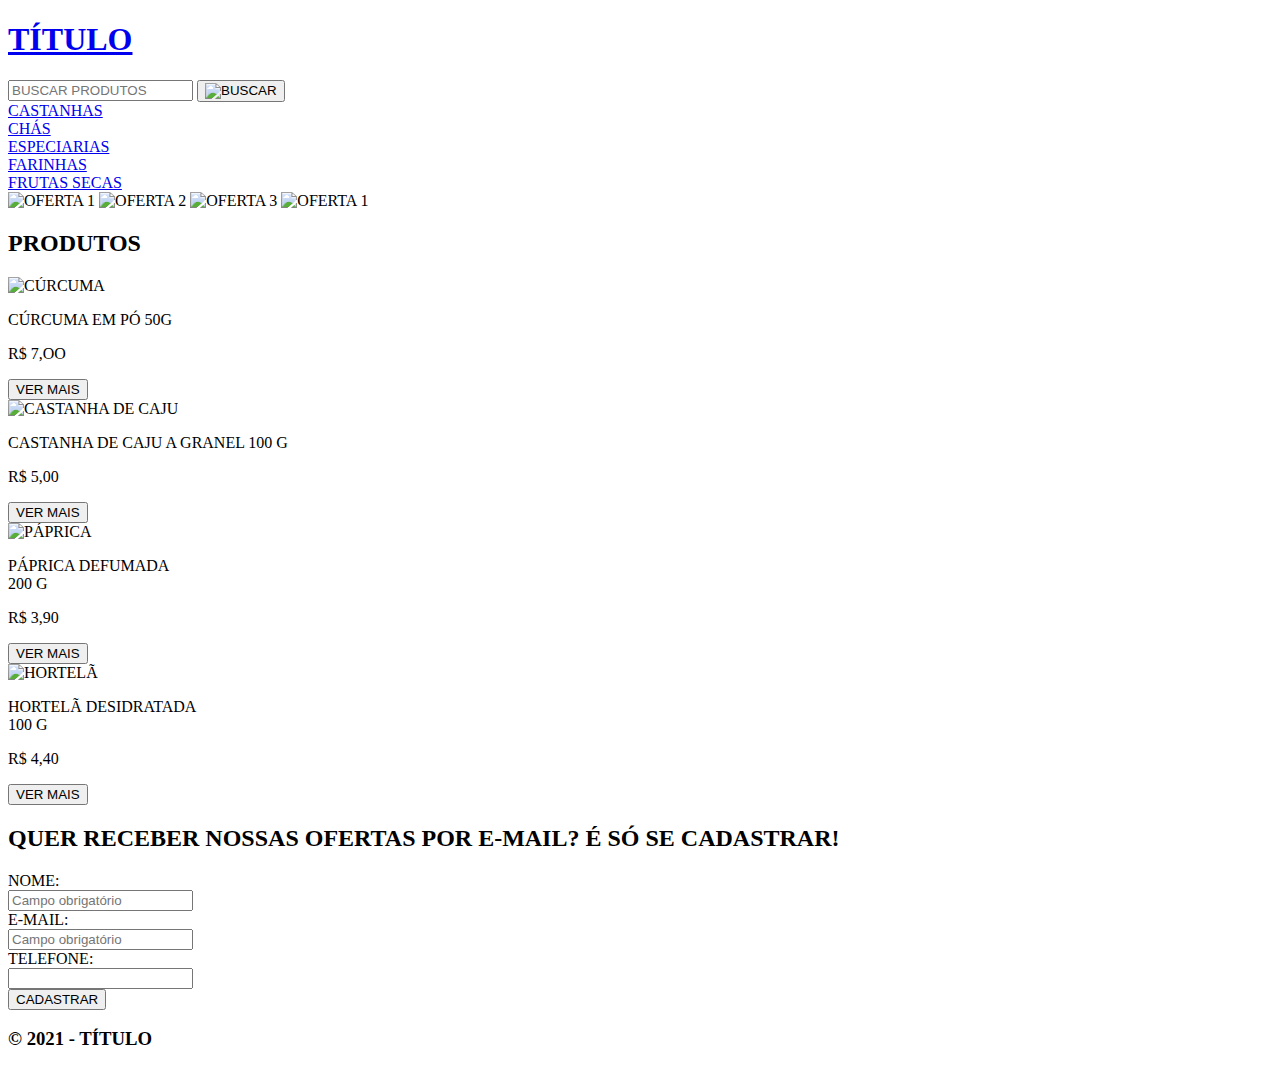
==== root/index.html @ 0c51a19c "Reestruturação do projeto de acordo com template" ====
<!DOCTYPE html>
<html lang="pt-br">
    <head>
        <meta charset="utf-8" /> 
        <meta name="viewport" content="width=device-width, initial-scale=1.0">
        <meta http-equiv="X-UA-Compatible" content="ie=edge">
        <title>Página Principal - Atividade 2 UC02</title>
        <link rel="stylesheet" type="text/css" href="estilo.css"> 
    </head>
    <body>

        <header>
            <div class="containerCabecalho">

                <div class="logo"><a href="index.html"><h1>TÍTULO</h1></a></div> <!-- Tentei mudar a cor do link para preto, mas ele não aceitou vide estilo.css-->

                <div class="barraDeBusca">
                    <input type="text" class="campoDeBusca" placeholder="BUSCAR PRODUTOS"/>
                    <button type="submit" value="Submit" class="botaoBuscar"><img class="lupa" src="imagens/icone_lupa.png" alt="BUSCAR"/></button>
                </div>

            </div>

            <nav>
                <div class="containerMenu">
                
                    <div class="itemMenu"><a href="#">CASTANHAS</a></div>
                    <div class="itemMenu"><a href="#">CHÁS</a></div>
                    <div class="itemMenu"><a href="#">ESPECIARIAS</a></div>
                    <div class="itemMenu"><a href="#">FARINHAS</a></div>
                    <div class="itemMenu"><a href="#">FRUTAS SECAS</a></div>

                </div>
            </nav>
        </header>

        <main>

            <!-- Carrossel-->

            <section class="containerCarrossel">
                <div class="itemCarrossel">
                    <img src="imagens/oferta1_carrossel.jpg" alt="OFERTA 1">
                    <img src="imagens/oferta2_carrossel.jpg" alt="OFERTA 2">
                    <img src="imagens/oferta3_carrossel.jpg" alt="OFERTA 3">
                    <img src="imagens/oferta1_carrossel.jpg" alt="OFERTA 1">
                </div>
            </section>

            <!-- Linha divisória de produtos-->
            <div class="divisorProdutos">
                <h2>PRODUTOS</h2>
            </div>

            <!-- Vitrine -->
            <div class="containerVitrine">

                <div class="itemVitrine"> <!-- Cúrcuma-->

                    <div class="itemVitrineFoto">
                        <img src="imagens/curcuma.jpg" alt="CÚRCUMA">
                    </div>

                    <div class="itemVitrineDescricao">
                        <p>CÚRCUMA EM PÓ 50G</p>
                    </div>

                    <div class="itemVitrinePreco">
                        <p>R$ 7,OO</p>
                    </div>

                    <div class="itemVitrineBotao">
                        <a href="pagina_de_detalhes.html"><button type="button">VER MAIS</button></a>
                    </div>

                </div>

                <div class="itemVitrine"> <!-- Caju-->

                    <div class="itemVitrineFoto">
                        <img src="imagens/caju.jpg" alt="CASTANHA DE CAJU">
                    </div>

                    <div class="itemVitrineDescricao">
                        <p>CASTANHA DE CAJU A GRANEL 100 G</p>
                    </div>

                    <div class="itemVitrinePreco">
                        <p>R$ 5,00</p>
                    </div>

                    <div class="itemVitrineBotao">
                        <a href="pagina_de_detalhes.html"><button type="button">VER MAIS</button></a>
                    </div>

                </div>

                <div class="itemVitrine"> <!-- Páprica-->

                    <div class="itemVitrineFoto">
                        <img src="imagens/paprica.jpg" alt="PÁPRICA">
                    </div>

                    <div class="itemVitrineDescricao">
                        <p>PÁPRICA DEFUMADA<br/>200 G</p>
                    </div>

                    <div class="itemVitrinePreco">
                        <p>R$ 3,90</p>
                    </div>

                    <div class="itemVitrineBotao">
                        <a href="pagina_de_detalhes.html"><button type="button">VER MAIS</button></a>
                    </div>

                </div>

                <div class="itemVitrine"> <!-- Hortelã-->

                    <div class="itemVitrineFoto">
                        <img src="imagens/hortela.jpg" alt="HORTELÃ">
                    </div>

                    <div class="itemVitrineDescricao">
                        <p>HORTELÃ DESIDRATADA<br/>100 G</p>
                    </div>

                    <div class="itemVitrinePreco">
                        <p>R$ 4,40</p>
                    </div>

                    <div class="itemVitrineBotao">
                        <a href="pagina_de_detalhes.html"><button type="button">VER MAIS</button></a>
                    </div>

                </div>

            </div>

            <!-- Divisor newsletter -->

            <div class="divisorNewsletter">
                <h2>QUER RECEBER NOSSAS OFERTAS POR E-MAIL? É SÓ SE CADASTRAR!</h2>
            </div>

            <!-- Formulário -->

            <div class="containerFormulario">

                <form method="POST">
                        
                        <div class="itemFormulario">
                            <div class="itemFormularioLabel">
                                <label for="nome">NOME:</label>
                            </div>
                            <div>
                                <input type="text" class="itemFormularioInput" id="nome" name="nome" placeholder="Campo obrigatório" required />
                            </div>
                        </div>

                        <div class="itemFormulario">
                            <div class="itemFormularioLabel">
                                <label for="email">E-MAIL:</label>
                            </div>
                            <div>
                                <input type="email" class="itemFormularioInput" id="email" name="email" placeholder="Campo obrigatório" required />
                            </div>
                        </div>

                        <div class="itemFormulario">
                            <div class="itemFormularioLabel">
                                <label for="telefone">TELEFONE:</label>
                            </div>
                            <div>
                                <input type="tel" class="itemFormularioInput" id="telefone" name="telefone" />
                            </div>
                            <div>
                                <input class="formularioBotao" type="submit" value="CADASTRAR" />
                            </div>
                        </div>
                    
                </form>
            </div>

        </main>
        
        <footer>

            <!-- Rodapé -->

            <div class="Rodape">
                <h3>&copy; 2021 - TÍTULO</h3>
            </div>

        </footer>

    </body>

</html>
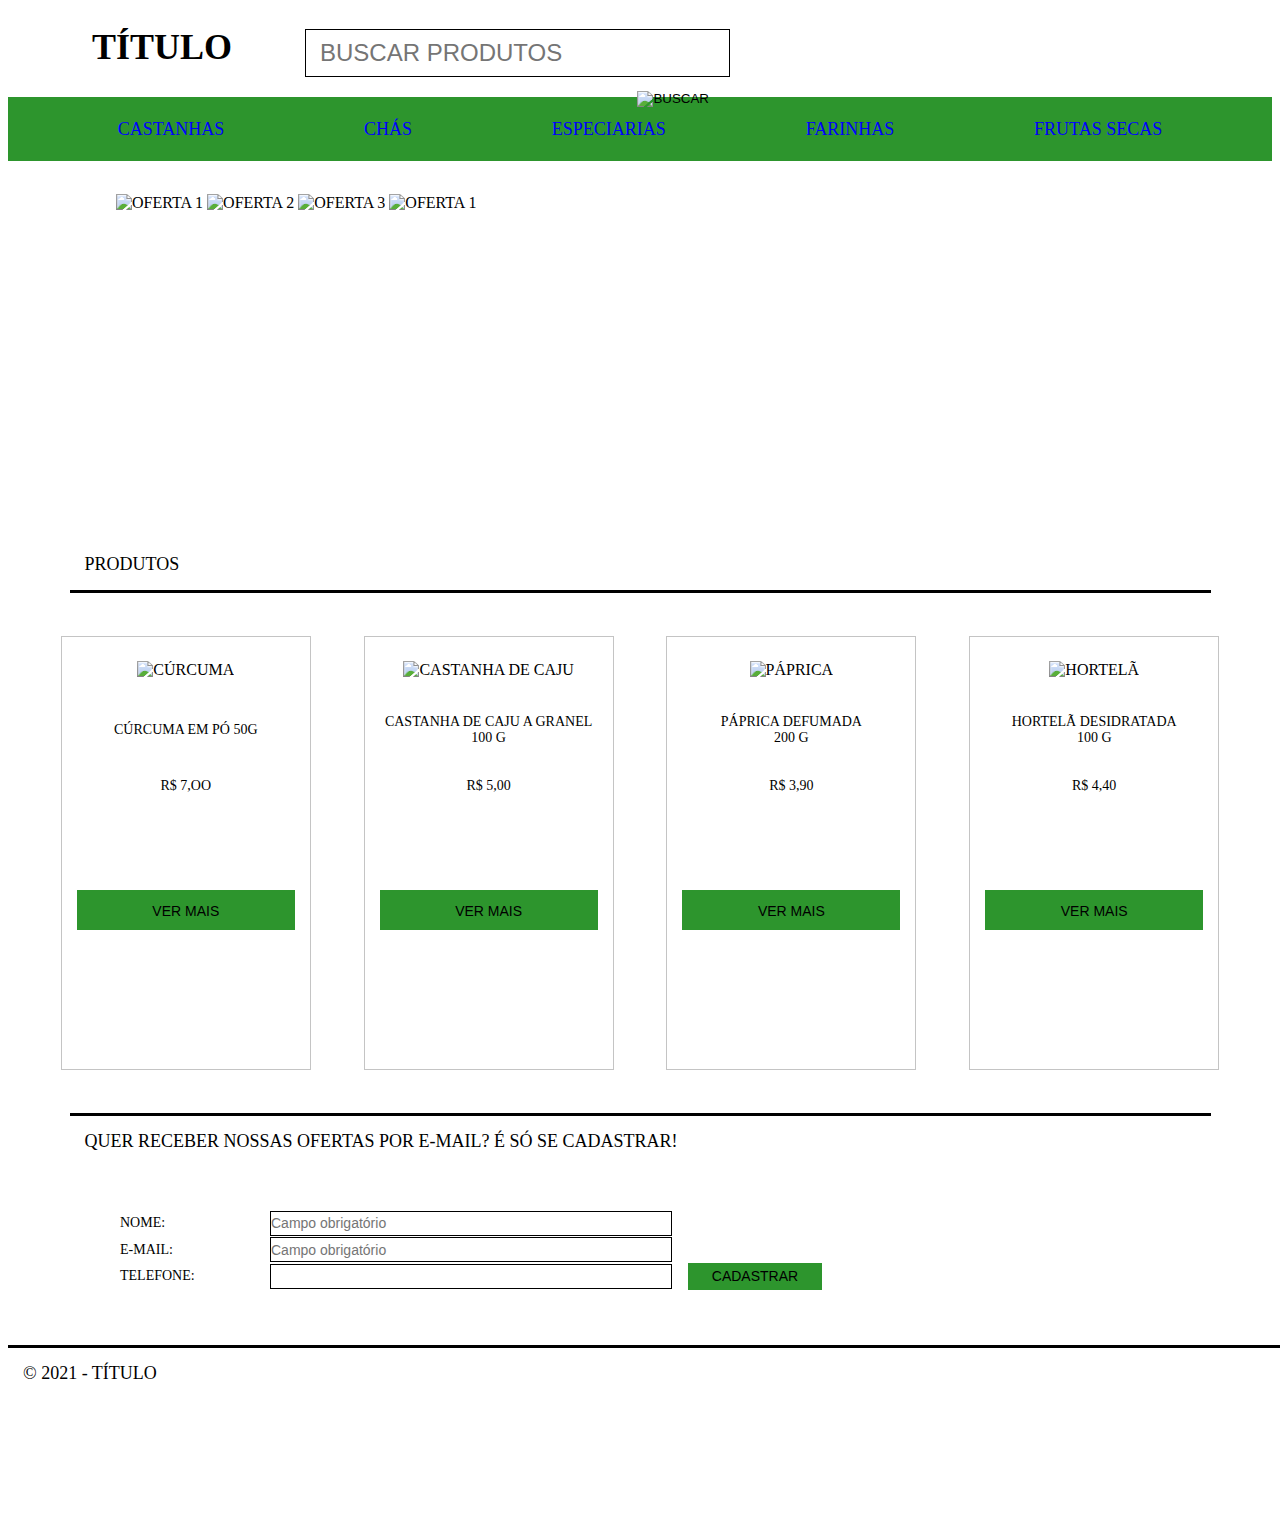
==== commit f8880283: "Modificações em <head>" ====
--- a/root/index.html
+++ b/root/index.html
@@ -1,11 +1,18 @@
 <!DOCTYPE html>
-<html lang="pt-br">
+<html lang="pt-BR">
     <head>
-        <meta charset="utf-8" /> 
+        <title>O Herborista - Sua loja de produtos naturais</title>
+        <link rel="icon" type="image/x-icon" href="images/favicon.ico">
+        
+        <!-- meta tags -->
+        <meta charset="UTF-8">
+        <meta name="keywords" content="O Herborista, produtos naturais, alimentos saudáveis, orgânicos, castanhas, chás, ervas, especiarias, temperos, farinhas, frutas secas, sementes, grãos">
+        <meta name="description" content="O Herborista tem tudo o que você precisa para uma alimentação saudável e equilibrada, além de temperos e especiarias exóticos para dar um sabor novo aos seus pratos. Venha conferir nossos chás e ervas também!">
+        <meta name="author" content="Mateus DF">
         <meta name="viewport" content="width=device-width, initial-scale=1.0">
-        <meta http-equiv="X-UA-Compatible" content="ie=edge">
-        <title>Página Principal - Atividade 2 UC02</title>
-        <link rel="stylesheet" type="text/css" href="estilo.css"> 
+        <meta http-equiv="X-UA-Compatible" content="IE=edge">
+        
+        <link rel="stylesheet" href="css/estilo.css">
     </head>
     <body>
 
--- a/root/css/estilo.css
+++ b/root/css/estilo.css
@@ -0,0 +1,612 @@
+/* Tipografia */
+
+@font-face{
+    font-family: Roboto;
+    src: local(Roboto/Roboto-Regular); 
+}
+
+body{
+    font-family: Roboto; 
+    font-style: normal;
+    font-weight: normal;
+}
+
+/* Header */
+/* Parte de cima do cabeçalho*/
+
+.containerCabecalho{
+    display: flex;
+    flex-wrap: wrap;
+    max-width: 1349px;
+    height:89px;
+    border: none;
+    align-items: center;
+}
+
+    .logo{
+        width: 216px;
+        height: 52.2px;
+        text-align: center;
+        border: none;
+        /*margin-top: 18px;*/
+        margin-left: 46px; 
+        text-decoration: none;   
+        color: #000000;
+    }
+
+        .logo a:link, a:visited {
+            text-decoration: none;
+            color: #000000;
+        }
+
+        .logo h1{
+            font-size: 36px;
+            margin: 0px;
+            text-decoration: none;
+        }
+
+    .barraDeBusca{
+        background-color: white;
+        border: solid 1px;
+        border-color: black;
+        width: 423px;
+        height: 46px;
+        /*margin-top: 20px;*/
+        margin-left: 35px;
+    }
+
+        .campoDeBusca{
+            float: left;
+            background-color: transparent;
+            padding-top: 7px;
+            padding-bottom: 7px;
+            padding-left: 14px;
+            border: none;
+            width: 339px;
+            height: 32px;
+            font-size: 24px;
+        }
+
+        .botaoBuscar{
+            float: right;
+            background-color: transparent;
+            margin-top: 7px;
+            margin-bottom: 7px;
+            margin-right: 14px;
+            border: none;
+            height: 32px;
+            cursor: pointer;
+        }
+
+        .lupa{
+            width:20px;
+            height:20px;
+        }
+
+/* Menu */
+
+.containerMenu{
+    max-width:1349px;
+    height: 64px;
+    margin: 0 auto;
+    display: flex;
+    flex-wrap: wrap;
+    background-color: #2D952D;
+    justify-content: space-evenly;
+    align-items: center;
+    border: none;
+}
+
+    .itemMenu{
+        /*margin-top: 10px;
+        margin-bottom: 10px;
+        margin-right: 88px;*/
+        padding-left: 30px;
+        padding-right: 30px;
+        background-color: #2D952D;
+        text-align: center;
+        font-size: 18px;
+        height: 44px;
+        line-height: 44px;
+        border: none;
+    }
+
+        .itemMenu a:link, a:visited{
+            text-decoration: none;
+            color: #0000FF;
+        }
+
+        .itemMenu a:hover{
+            text-decoration: underline;
+            color: #0000FF;
+        }
+
+/* Main da página principal */
+/* Carrossel */
+
+.containerCarrossel{
+    width: 1048px;
+    height: 302px;
+    background-color: transparent;
+    overflow: hidden;
+
+    display: block;
+    margin-left: auto;
+    margin-right: auto;
+    margin-top: 33px;
+}
+
+.containerCarrossel .itemCarrossel{
+    width: 400%;
+    animation-name: animacao;
+    animation-duration: 20s;
+    animation-iteration-count: infinite;
+    animation-timing-function: ease-in-out;
+}
+
+.containerCarrossel .itemCarrossel img{
+    width: 24.9%; 
+}
+
+@keyframes animacao {
+    0% { margin-left: 0; }   /* 5% = 1s */
+    25% { margin-left: 0; }
+    33% { margin-left: -100%; }
+    58% { margin-left: -100%; }
+    66% { margin-left: -200%; }
+    91% { margin-left: -200%; }
+    100% { margin-left: -300%; }
+}
+
+/* Linha Divisória de Produtos*/
+
+.divisorProdutos{
+    display: flex;
+    justify-content: left;
+    align-items: center;
+    width:1141px;
+    height:51px;
+    margin-top: 43px;
+    margin-left: auto;
+    margin-right: auto;
+    border-bottom: solid 3px  #000000;
+}
+
+.divisorProdutos h2{
+    font-size: 18px;
+    font-weight: normal;
+    margin-left: 15px;
+    text-align: left;
+}
+
+/* Vitrine */
+
+.containerVitrine{
+    display: flex;
+    flex-direction: row;
+    flex-wrap: wrap; 
+    margin-top: 43px;
+    margin-left: auto;
+    margin-right: auto;
+    justify-content: space-evenly;
+    border: none;
+}
+
+    .itemVitrine{
+        width: 248px;
+        height: 432px;
+        border: solid 1px #C4C4C4;
+        margin:0px;
+        display: flex;
+        flex-direction: column;
+        flex-wrap: wrap;
+        align-items: center;
+    }
+
+        .itemVitrineFoto img {
+            width: 197px;
+            height: 131px;
+            margin-top: 24px;
+        }
+
+        .itemVitrineDescricao{
+            display: flex;
+            width: 218px;
+            height: 55px;
+            margin-top: 23px;
+            align-items: center;
+            justify-content: center;
+            border: none;
+        }
+
+            .itemVitrineDescricao p {
+                font-size: 14px;
+                font-weight: normal;
+                margin: 0px;
+                text-align: center;
+            }
+
+        .itemVitrinePreco{
+            width: 218px;
+            height: 55px;
+            line-height: 55px;
+            margin-top: 1px;
+            border: none;
+        }
+
+            .itemVitrinePreco p {
+                font-size: 14px;
+                font-weight: normal;
+                margin: 0px;
+                text-align: center;
+            }
+
+        .itemVitrineBotao{
+            width: 218px;
+            height: 40px;
+            margin-top: 77px;
+            border: none;
+        }
+
+            .itemVitrineBotao button{
+                width: 218px;
+                height: 40px;
+                line-height: 40px; 
+                background-color: #2D952D;
+                border: none;
+                text-align: center;
+                text-decoration: none;
+                font-size: 14px;
+                cursor: pointer;
+            } 
+
+/* Divisor newsletter */
+
+.divisorNewsletter{
+    display: flex;
+    justify-content: left;
+    align-items: center;
+    width:1141px;
+    height:51px;
+    margin-top: 43px;
+    margin-left: auto;
+    margin-right: auto;
+    border-top: 3px solid #000000;
+    }
+    
+    .divisorNewsletter h2{
+        font-size: 18px;
+        font-weight: normal;
+        margin-left: 15px;
+        text-align: left;
+    }
+
+/* Formulário */
+
+.containerFormulario{
+    display:flex;
+    flex-direction: column;
+    flex-wrap: wrap;
+    margin-top: 43px;
+    margin-left: 112px;
+    margin-right:auto;
+    width: 710px;
+    height: 92px;
+    border: none;
+}
+
+    .itemFormulario{
+        display:flex;
+        flex-direction: row;
+        flex-wrap: wrap;
+        align-items: center;
+        justify-content: left;
+        border: none;
+    }
+
+        .itemFormularioLabel{
+            width: 135px;
+            height: 26.5px;
+            line-height: 26.5px;
+            margin-right: 15px;
+            font-size: 14px;
+            text-align: left;
+            border: none;
+        }
+
+        .itemFormularioInput{
+            margin: 0px;
+            padding: 0px;
+            float: left;
+            background-color: transparent;
+            border: 1px solid #000000;
+            width: 400px;
+            height: 23px;
+            font-size: 14px;
+            }
+
+        .formularioBotao{
+            width: 134px;
+            height: 26.5px;
+            margin-left: 16px;
+            background-color: #2D952D;
+            border: none; 
+            font-size: 14px;
+            text-decoration: none;
+            text-align: center;
+            cursor: pointer;
+        }
+
+/* Rodapé */
+
+.Rodape{
+    display: flex;
+    justify-content: left;
+    align-items: center;
+    width:1330px;
+    height:51px;
+    margin-top: 43px;
+    margin-left: auto;
+    margin-right: auto;
+    margin-bottom: 128px;
+    border-top: 3px solid #000000;
+    }
+    
+    .Rodape h3{
+        font-size: 18px;
+        font-weight: normal;
+        margin-left: 15px;
+        text-align: left;
+    }
+
+/* Página de detalhes */
+
+/* Detalhe do produto */
+
+.containerDetalheProduto{
+    width: 1150px;
+    height: 557px;
+    display:flex;
+    flex-direction: row;
+    flex-wrap: wrap;
+    align-items: center;
+    justify-content: center;
+    margin-top: 33px;
+    margin-left: auto;
+    margin-right: auto;
+    border: none;
+}
+
+    .detalheProdutoFoto{
+        width: 570px;
+        height: 497px;
+        display:flex;
+        flex-direction: row;
+        flex-wrap: wrap;
+        align-items: center;
+        justify-content: center;
+        margin: 0px;
+        border: none;
+    }
+
+        .detalheProdutoFoto img{
+            width: 540px;
+            height: 359px;
+            margin: 0px;
+        }
+
+    .detalheProdutoTexto{
+        width: 570px;
+        height: 497px;
+        display:flex;
+        flex-direction: column;
+        flex-wrap: wrap;
+        align-items: left;
+        justify-content: flex-start;
+        margin: 0px;
+        border: none;
+    }
+
+        .detalheProdutoTitulo{
+            width: 540px;
+            height: 67px;
+            display:flex;
+            flex-wrap: wrap;
+            align-items: center;
+            justify-content: left;
+            margin: 0px;
+            border: none;
+        }
+
+            .detalheProdutoTitulo h2{
+                font-size: 24px;
+                font-weight: normal;
+                text-align: left;
+                margin:0px;
+                padding: 0px;
+            }
+
+        .detalheProdutoCaixaPreco{
+            width: 568px;
+            height: 200px;
+            display:flex;
+            flex-direction: column;
+            flex-wrap: wrap;
+            align-items: left;
+            justify-content: flex-start;
+            margin: 58px 0px 0px 0px;
+            border-top: 1px solid #C4C4C4;
+            border-bottom: 1px solid #C4C4C4;
+            border-left: none;
+            border-right: none;
+        }
+
+            .detalheProdutoCaixaPrecoValor{
+                width: 192px;
+                height: 60px;
+                display:flex;
+                flex-direction: row;
+                flex-wrap: wrap;
+                align-items: center;
+                justify-content: left;
+                margin: 0px;
+                border: none;
+            }
+
+                .detalheProdutoCaixaPrecoValor h4 {
+                    font-size: 36px;
+                    font-weight: normal;
+                    text-align: left;
+                    margin:0px;
+                    padding: 0px;
+                    color: #C4C4C4;
+                }
+
+                .detalheProdutoCaixaPrecoValor h3{
+                    font-size: 36px;
+                    font-weight: normal;
+                    text-align: left;
+                    margin-left: 14px;
+                    margin-right: 0px;
+                    margin-top: 0px;
+                    margin-bottom: 0px;
+                    padding: 0px;
+                }
+
+            .detalheProdutoCaixaPrecoBotao{
+                width: 568px;
+                height: 60px;
+                display:flex;
+                flex-direction: row;
+                flex-wrap: wrap;
+                align-items: center;
+                justify-content: center;
+                margin: 34px 0px 0px 0px;
+                border: none;
+            }
+
+                .detalheProdutoCaixaPrecoBotao a {
+                    text-decoration: none;
+                } 
+
+                .detalheProdutoCaixaPrecoBotao button {
+                    width: 444px;
+                    height: 58px;
+                    display:flex;
+                    flex-direction: row;
+                    flex-wrap: wrap;
+                    align-items: center;
+                    justify-content: center;
+                    background-color: #2D952D;
+                    border: none;
+                    text-align: center;
+                    text-decoration: none;
+                    font-size: 36px;
+                    color: #FFFFFF;
+                    cursor: pointer;
+                }
+
+        .containerFormularioCep{
+            width: 568px;
+            height: 50px;
+            display:flex;
+            flex-direction: row;
+            flex-wrap: wrap;
+            align-items: center;
+            justify-content: space-between;
+            margin: 20px 0px 0px 0px;
+            border: none;
+        }
+
+            .itemFormularioCep{
+                display:flex;
+                flex-direction: row;
+                flex-wrap: wrap;
+                align-items: center;
+                justify-content: left;
+                border: none;
+            }
+
+            .labelCEP{
+            width: 130px;
+            height: 48px;
+            line-height: 48px;
+            margin-right: 193px;
+            font-size: 14px;
+            text-align: left;
+            border: none;
+            }
+
+            .InputCEP{
+                margin: 0px;
+                padding: 0px;
+                float: left;
+                background-color: transparent;
+                border: 1px solid #C4C4C4;
+                width: 238.5px;
+                height: 48.5px;
+                font-size: 14px;
+            }
+
+/* Divisor descrição */
+
+.divisorDescricao{
+    display: flex;
+    justify-content: left;
+    align-items: center;
+    width:1141px;
+    height:51px;
+    margin-top: 0px;
+    margin-left: auto;
+    margin-right: auto;
+    border-bottom: solid 3px  #000000;
+}
+
+.divisorDescricao h2{
+    font-size: 18px;
+    font-weight: normal;
+    margin-left: 15px;
+    text-align: left;
+}
+
+/* Descrição do produto */
+
+.containerDescricao{
+    max-width: 1140px;
+    height: auto;
+    margin: 38px auto 0px auto;
+    text-align: justify;
+    border: none;
+}
+
+    .descricaoTextoTitulo{
+        font-size: 18px;
+        font-weight: normal;
+    }
+
+    .descricaoTextoCorpo{
+        font-size: 14px;
+        font-weight: normal;
+    }
+
+/* Divisor produtos relacionados */
+
+.divisorProdutosRelacionados{
+    display: flex;
+    justify-content: left;
+    align-items: center;
+    width:1141px;
+    height:51px;
+    margin-top: 76px;
+    margin-left: auto;
+    margin-right: auto;
+    border-bottom: solid 3px  #000000;
+}
+
+.divisorProdutosRelacionados h2{
+    font-size: 18px;
+    font-weight: normal;
+    margin-left: 15px;
+    text-align: left;
+}
+
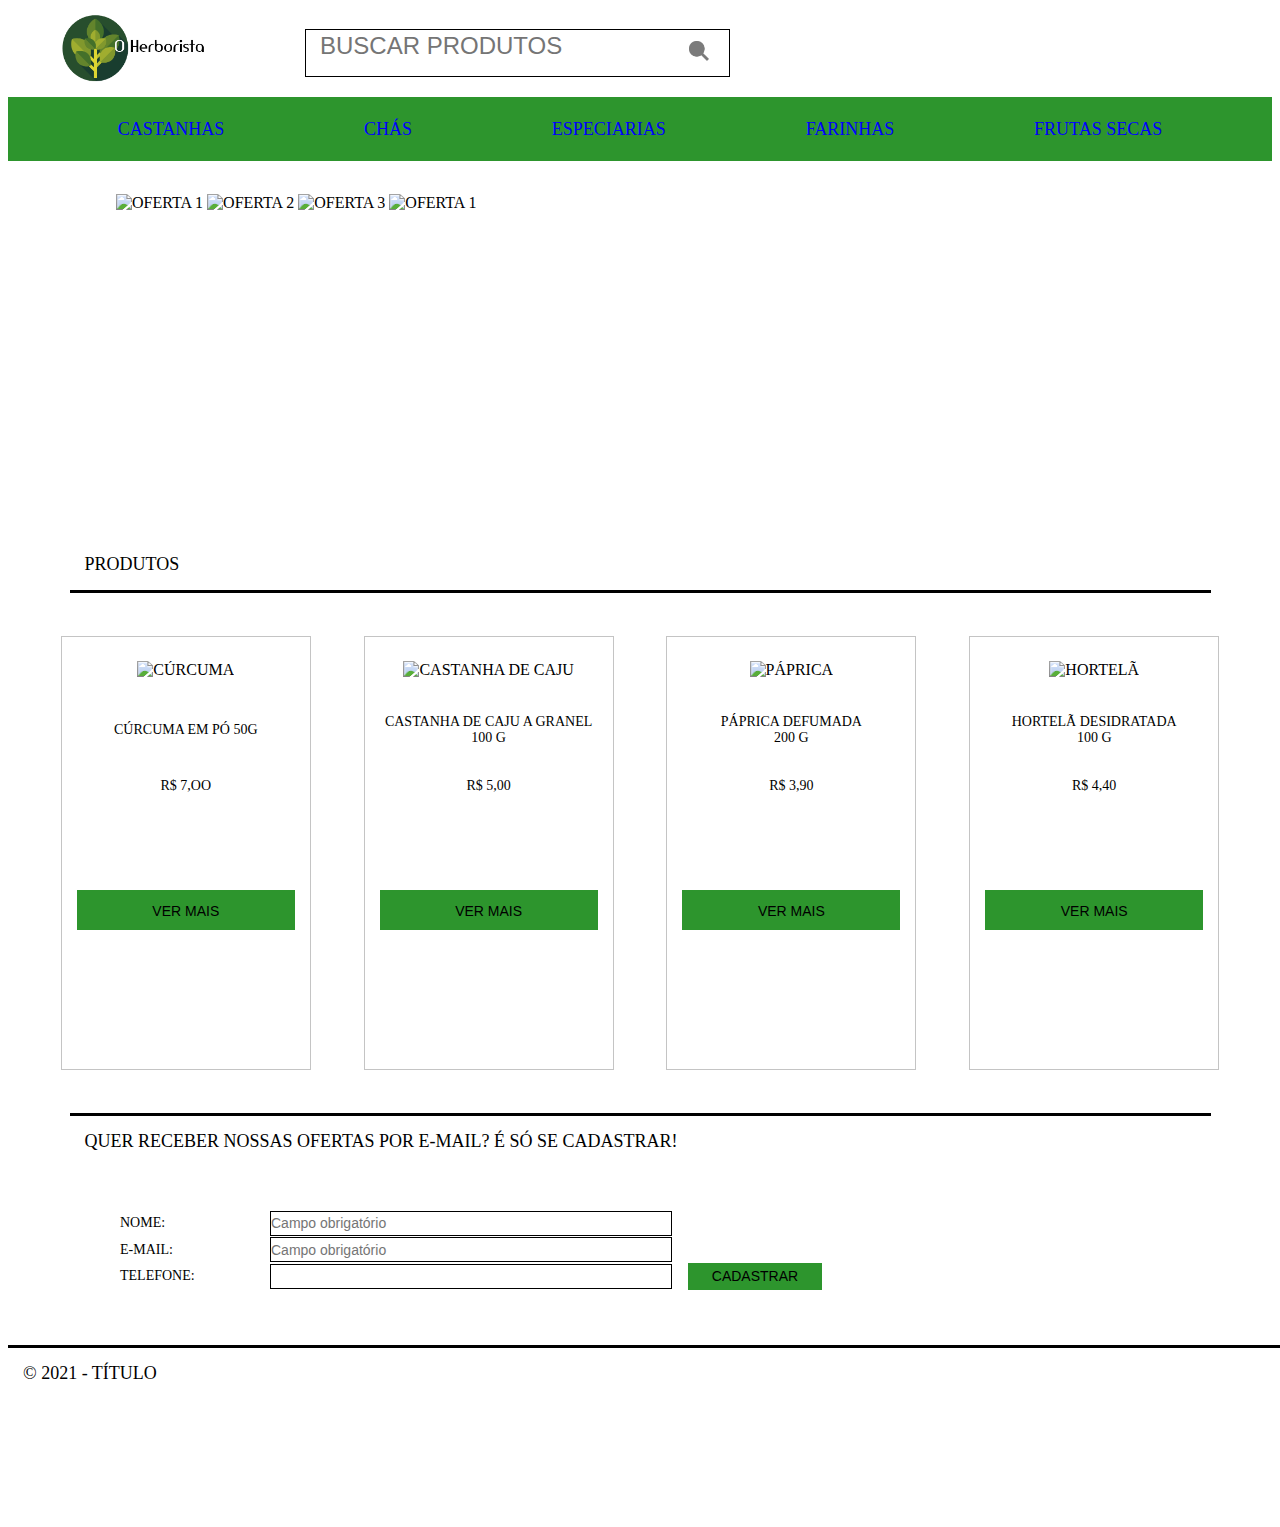
==== commit 565dbe7d: "Modificações cabeçalho" ====
--- a/root/index.html
+++ b/root/index.html
@@ -19,14 +19,22 @@
         <header>
             <div class="containerCabecalho">
 
-                <div class="logo"><a href="index.html"><h1>TÍTULO</h1></a></div> <!-- Tentei mudar a cor do link para preto, mas ele não aceitou vide estilo.css-->
+                <div class="logo">
+                    <a href="index.html">
+                        <img src="images/logo.png" alt="Logomarca" style="width:157px;height:80px;">
+                    </a>
+                </div> 
 
                 <div class="barraDeBusca">
-                    <input type="text" class="campoDeBusca" placeholder="BUSCAR PRODUTOS"/>
-                    <button type="submit" value="Submit" class="botaoBuscar"><img class="lupa" src="imagens/icone_lupa.png" alt="BUSCAR"/></button>
-                </div>
-
-            </div>
+                    <form action="/form-handler.php" method="get">
+                        <input class="campoDeBusca" type="search" name="q" placeholder="BUSCAR PRODUTOS"/>
+                        <button class="botaoBuscar" type="submit">
+                            <img class="lupa" src="images/iconeLupa.png" alt="BUSCAR"/>
+                        </button>
+                    </form> 
+                </div>
+
+            </div> <!--Parei aqui-->
 
             <nav>
                 <div class="containerMenu">
--- a/root/css/estilo.css
+++ b/root/css/estilo.css
@@ -25,8 +25,8 @@
 
     .logo{
         width: 216px;
-        height: 52.2px;
-        text-align: center;
+        height: 89px;
+        text-align: left;
         border: none;
         /*margin-top: 18px;*/
         margin-left: 46px; 
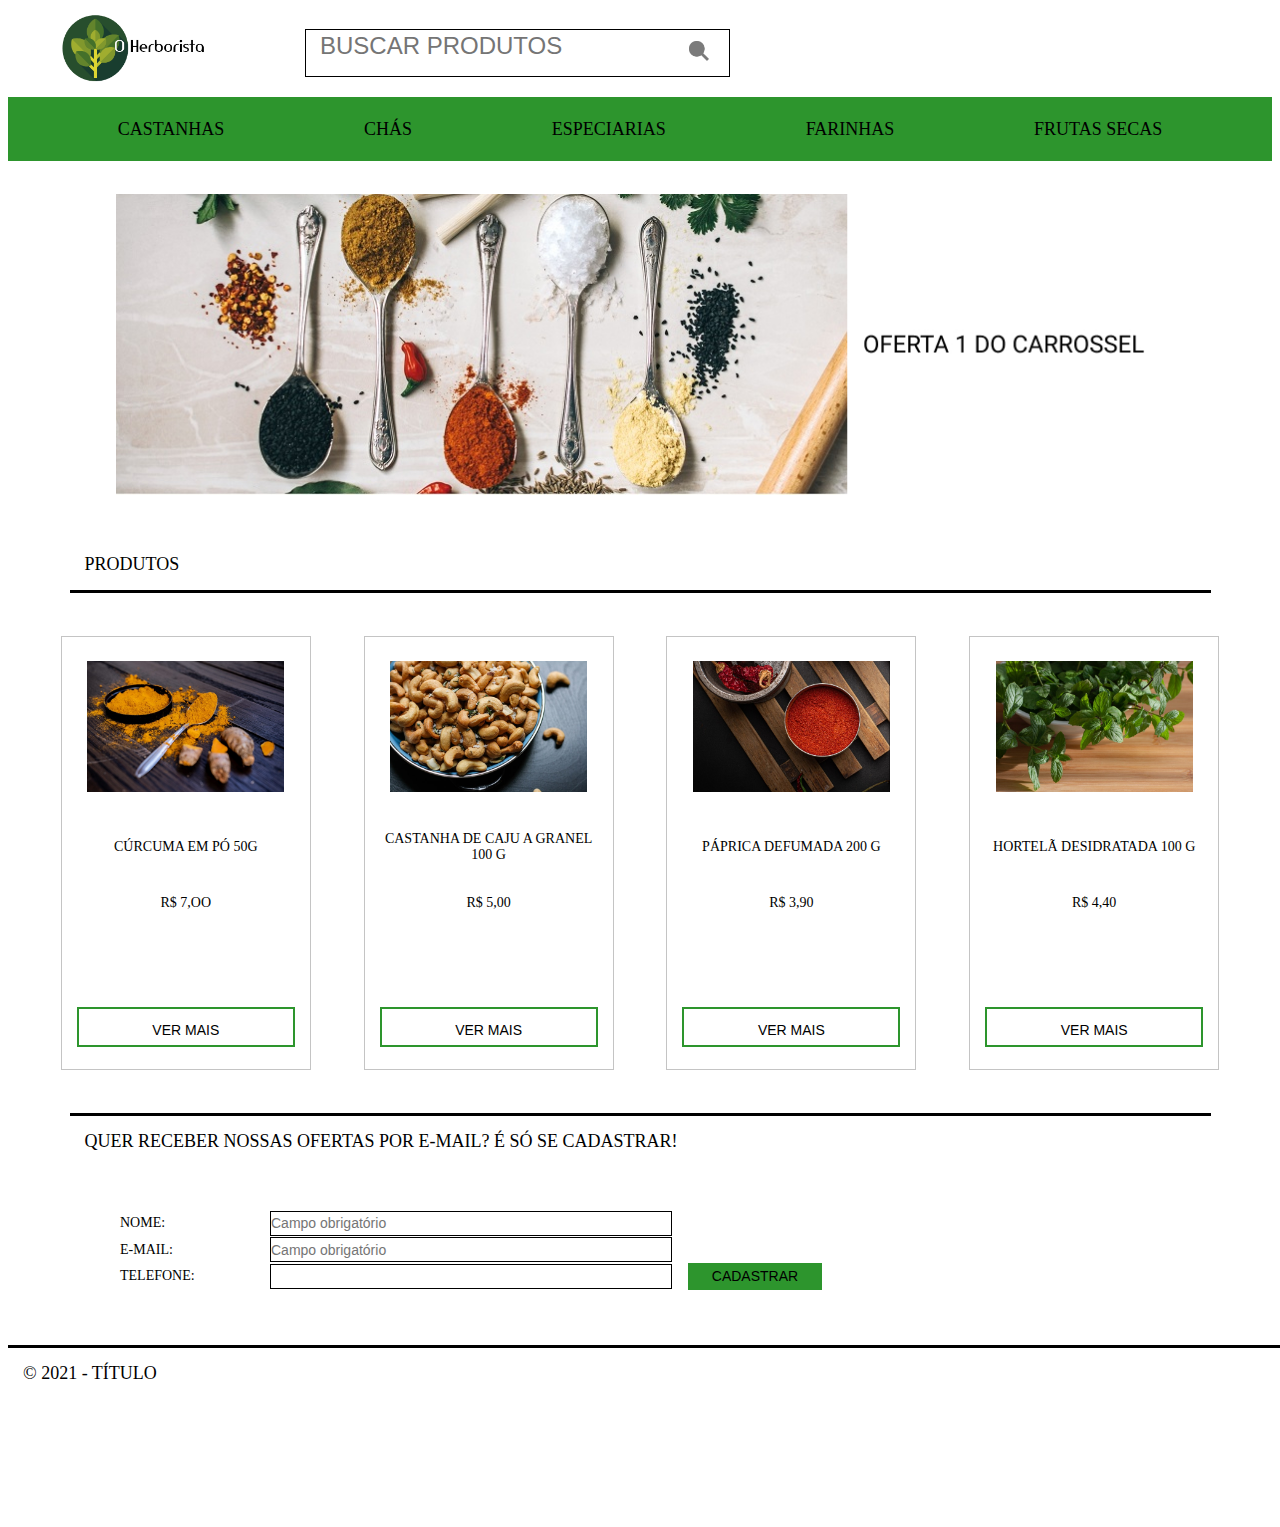
==== commit e5b28322: "Modificações em <main>" ====
--- a/root/index.html
+++ b/root/index.html
@@ -34,142 +34,139 @@
                     </form> 
                 </div>
 
-            </div> <!--Parei aqui-->
-
-            <nav>
-                <div class="containerMenu">
-                
-                    <div class="itemMenu"><a href="#">CASTANHAS</a></div>
-                    <div class="itemMenu"><a href="#">CHÁS</a></div>
-                    <div class="itemMenu"><a href="#">ESPECIARIAS</a></div>
-                    <div class="itemMenu"><a href="#">FARINHAS</a></div>
-                    <div class="itemMenu"><a href="#">FRUTAS SECAS</a></div>
-
-                </div>
+            </div>
+
+            <nav class="containerMenu">
+                <div class="itemMenu"><a href="#">CASTANHAS</a></div>
+                <div class="itemMenu"><a href="#">CHÁS</a></div>
+                <div class="itemMenu"><a href="#">ESPECIARIAS</a></div>
+                <div class="itemMenu"><a href="#">FARINHAS</a></div>
+                <div class="itemMenu"><a href="#">FRUTAS SECAS</a></div>
             </nav>
         </header>
 
         <main>
 
             <!-- Carrossel-->
-
             <section class="containerCarrossel">
                 <div class="itemCarrossel">
-                    <img src="imagens/oferta1_carrossel.jpg" alt="OFERTA 1">
-                    <img src="imagens/oferta2_carrossel.jpg" alt="OFERTA 2">
-                    <img src="imagens/oferta3_carrossel.jpg" alt="OFERTA 3">
-                    <img src="imagens/oferta1_carrossel.jpg" alt="OFERTA 1">
+                    <img src="images/oferta1Carrossel.jpg" alt="OFERTA 1">
+                    <img src="images/oferta2Carrossel.jpg" alt="OFERTA 2">
+                    <img src="images/oferta3Carrossel.jpg" alt="OFERTA 3">
+                    <img src="images/oferta1Carrossel.jpg" alt="OFERTA 1">
                 </div>
             </section>
 
-            <!-- Linha divisória de produtos-->
-            <div class="divisorProdutos">
-                <h2>PRODUTOS</h2>
-            </div>
-
-            <!-- Vitrine -->
-            <div class="containerVitrine">
-
-                <div class="itemVitrine"> <!-- Cúrcuma-->
-
-                    <div class="itemVitrineFoto">
-                        <img src="imagens/curcuma.jpg" alt="CÚRCUMA">
-                    </div>
-
-                    <div class="itemVitrineDescricao">
-                        <p>CÚRCUMA EM PÓ 50G</p>
-                    </div>
-
-                    <div class="itemVitrinePreco">
-                        <p>R$ 7,OO</p>
-                    </div>
-
-                    <div class="itemVitrineBotao">
-                        <a href="pagina_de_detalhes.html"><button type="button">VER MAIS</button></a>
-                    </div>
-
-                </div>
-
-                <div class="itemVitrine"> <!-- Caju-->
-
-                    <div class="itemVitrineFoto">
-                        <img src="imagens/caju.jpg" alt="CASTANHA DE CAJU">
-                    </div>
-
-                    <div class="itemVitrineDescricao">
-                        <p>CASTANHA DE CAJU A GRANEL 100 G</p>
-                    </div>
-
-                    <div class="itemVitrinePreco">
-                        <p>R$ 5,00</p>
-                    </div>
-
-                    <div class="itemVitrineBotao">
-                        <a href="pagina_de_detalhes.html"><button type="button">VER MAIS</button></a>
-                    </div>
-
-                </div>
-
-                <div class="itemVitrine"> <!-- Páprica-->
-
-                    <div class="itemVitrineFoto">
-                        <img src="imagens/paprica.jpg" alt="PÁPRICA">
-                    </div>
-
-                    <div class="itemVitrineDescricao">
-                        <p>PÁPRICA DEFUMADA<br/>200 G</p>
-                    </div>
-
-                    <div class="itemVitrinePreco">
-                        <p>R$ 3,90</p>
-                    </div>
-
-                    <div class="itemVitrineBotao">
-                        <a href="pagina_de_detalhes.html"><button type="button">VER MAIS</button></a>
-                    </div>
-
-                </div>
-
-                <div class="itemVitrine"> <!-- Hortelã-->
-
-                    <div class="itemVitrineFoto">
-                        <img src="imagens/hortela.jpg" alt="HORTELÃ">
-                    </div>
-
-                    <div class="itemVitrineDescricao">
-                        <p>HORTELÃ DESIDRATADA<br/>100 G</p>
-                    </div>
-
-                    <div class="itemVitrinePreco">
-                        <p>R$ 4,40</p>
-                    </div>
-
-                    <div class="itemVitrineBotao">
-                        <a href="pagina_de_detalhes.html"><button type="button">VER MAIS</button></a>
-                    </div>
-
-                </div>
-
-            </div>
-
-            <!-- Divisor newsletter -->
-
-            <div class="divisorNewsletter">
-                <h2>QUER RECEBER NOSSAS OFERTAS POR E-MAIL? É SÓ SE CADASTRAR!</h2>
-            </div>
-
-            <!-- Formulário -->
-
-            <div class="containerFormulario">
-
-                <form method="POST">
-                        
+            <section>
+                <!-- Linha divisória de produtos-->
+                <div class="divisorProdutos">
+                    <h1>PRODUTOS</h1>
+                </div>
+
+                <!-- Vitrine -->
+                <div class="containerVitrine">
+
+                    <article class="itemVitrine"> <!-- Cúrcuma-->
+
+                        <div class="itemVitrineFoto">
+                            <img src="images/curcuma.jpg" alt="CÚRCUMA">
+                        </div>
+
+                        <div class="itemVitrineDescricao">
+                            <h2>CÚRCUMA EM PÓ 50G</h2>
+                        </div>
+
+                        <div class="itemVitrinePreco">
+                            <p>R$ 7,OO</p>
+                        </div>
+
+                        <div class="itemVitrineBotao">
+                            <button type="button" onclick="document.location='pages/paginaDeDetalhes.html'">VER MAIS</button>
+                        </div>
+
+                    </article>
+
+                    <article class="itemVitrine"> <!-- Caju-->
+
+                        <div class="itemVitrineFoto">
+                            <img src="images/caju.jpg" alt="CASTANHA DE CAJU">
+                        </div>
+
+                        <div class="itemVitrineDescricao">
+                            <h2>CASTANHA DE CAJU A GRANEL 100 G</h2>
+                        </div>
+
+                        <div class="itemVitrinePreco">
+                            <p>R$ 5,00</p>
+                        </div>
+
+                        <div class="itemVitrineBotao">
+                            <button type="button" onclick="document.location='pages/paginaDeDetalhes.html'">VER MAIS</button>
+                        </div>
+
+                    </article>
+
+                    <article class="itemVitrine"> <!-- Páprica-->
+
+                        <div class="itemVitrineFoto">
+                            <img src="images/paprica.jpg" alt="PÁPRICA">
+                        </div>
+
+                        <div class="itemVitrineDescricao">
+                            <h2>PÁPRICA DEFUMADA 200 G</h2>
+                        </div>
+
+                        <div class="itemVitrinePreco">
+                            <p>R$ 3,90</p>
+                        </div>
+
+                        <div class="itemVitrineBotao">
+                            <button type="button" onclick="document.location='pages/paginaDeDetalhes.html'">VER MAIS</button>
+                        </div>
+
+                    </article>
+
+                    <article class="itemVitrine"> <!-- Hortelã-->
+
+                        <div class="itemVitrineFoto">
+                            <img src="images/hortela.jpg" alt="HORTELÃ">
+                        </div>
+
+                        <div class="itemVitrineDescricao">
+                            <h2>HORTELÃ DESIDRATADA 100 G</h2>
+                        </div>
+
+                        <div class="itemVitrinePreco">
+                            <p>R$ 4,40</p>
+                        </div>
+
+                        <div class="itemVitrineBotao">
+                            <button type="button" onclick="document.location='pages/paginaDeDetalhes.html'">VER MAIS</button>
+                        </div>
+
+                    </article>
+
+                </div>
+            </section>
+
+            <section>
+
+                <!-- Divisor newsletter -->
+                <div class="divisorNewsletter">
+                    <h3>QUER RECEBER NOSSAS OFERTAS POR E-MAIL? É SÓ SE CADASTRAR!</h3>
+                </div>
+
+                <!-- Formulário -->
+                <div class="containerFormulario">
+
+                    <form action="/form-handler2.php" method="post">
+                            
                         <div class="itemFormulario">
                             <div class="itemFormularioLabel">
                                 <label for="nome">NOME:</label>
                             </div>
                             <div>
-                                <input type="text" class="itemFormularioInput" id="nome" name="nome" placeholder="Campo obrigatório" required />
+                                <input class="itemFormularioInput" type="text" id="nome" name="nome" placeholder="Campo obrigatório" required />
                             </div>
                         </div>
 
@@ -178,7 +175,7 @@
                                 <label for="email">E-MAIL:</label>
                             </div>
                             <div>
-                                <input type="email" class="itemFormularioInput" id="email" name="email" placeholder="Campo obrigatório" required />
+                                <input class="itemFormularioInput" type="email" id="email" name="email" placeholder="Campo obrigatório" required />
                             </div>
                         </div>
 
@@ -187,17 +184,18 @@
                                 <label for="telefone">TELEFONE:</label>
                             </div>
                             <div>
-                                <input type="tel" class="itemFormularioInput" id="telefone" name="telefone" />
+                                <input class="itemFormularioInput" type="tel" id="telefone" name="telefone" />
                             </div>
                             <div>
                                 <input class="formularioBotao" type="submit" value="CADASTRAR" />
                             </div>
                         </div>
-                    
-                </form>
-            </div>
-
-        </main>
+                        
+                    </form>
+                </div>
+            </section>
+
+        </main> <!-- Parei aqui -->
         
         <footer>
 
--- a/root/css/estilo.css
+++ b/root/css/estilo.css
@@ -113,7 +113,7 @@
 
         .itemMenu a:link, a:visited{
             text-decoration: none;
-            color: #0000FF;
+            color: #000000;
         }
 
         .itemMenu a:hover{
@@ -172,7 +172,7 @@
     border-bottom: solid 3px  #000000;
 }
 
-.divisorProdutos h2{
+.divisorProdutos h1{
     font-size: 18px;
     font-weight: normal;
     margin-left: 15px;
@@ -219,7 +219,7 @@
             border: none;
         }
 
-            .itemVitrineDescricao p {
+            .itemVitrineDescricao h2 {
                 font-size: 14px;
                 font-weight: normal;
                 margin: 0px;
@@ -252,13 +252,20 @@
                 width: 218px;
                 height: 40px;
                 line-height: 40px; 
-                background-color: #2D952D;
-                border: none;
+                background-color: #FFFFFF;
+                border: 2px solid #2D952D;
+                color: #000000;
                 text-align: center;
                 text-decoration: none;
                 font-size: 14px;
+                transition-duration: 0.4s;
                 cursor: pointer;
-            } 
+            }
+
+                .itemVitrineBotao button:hover{
+                    background-color: #2D952D;
+                    color: #FFFFFF;
+                }
 
 /* Divisor newsletter */
 
@@ -274,7 +281,7 @@
     border-top: 3px solid #000000;
     }
     
-    .divisorNewsletter h2{
+    .divisorNewsletter h3{
         font-size: 18px;
         font-weight: normal;
         margin-left: 15px;
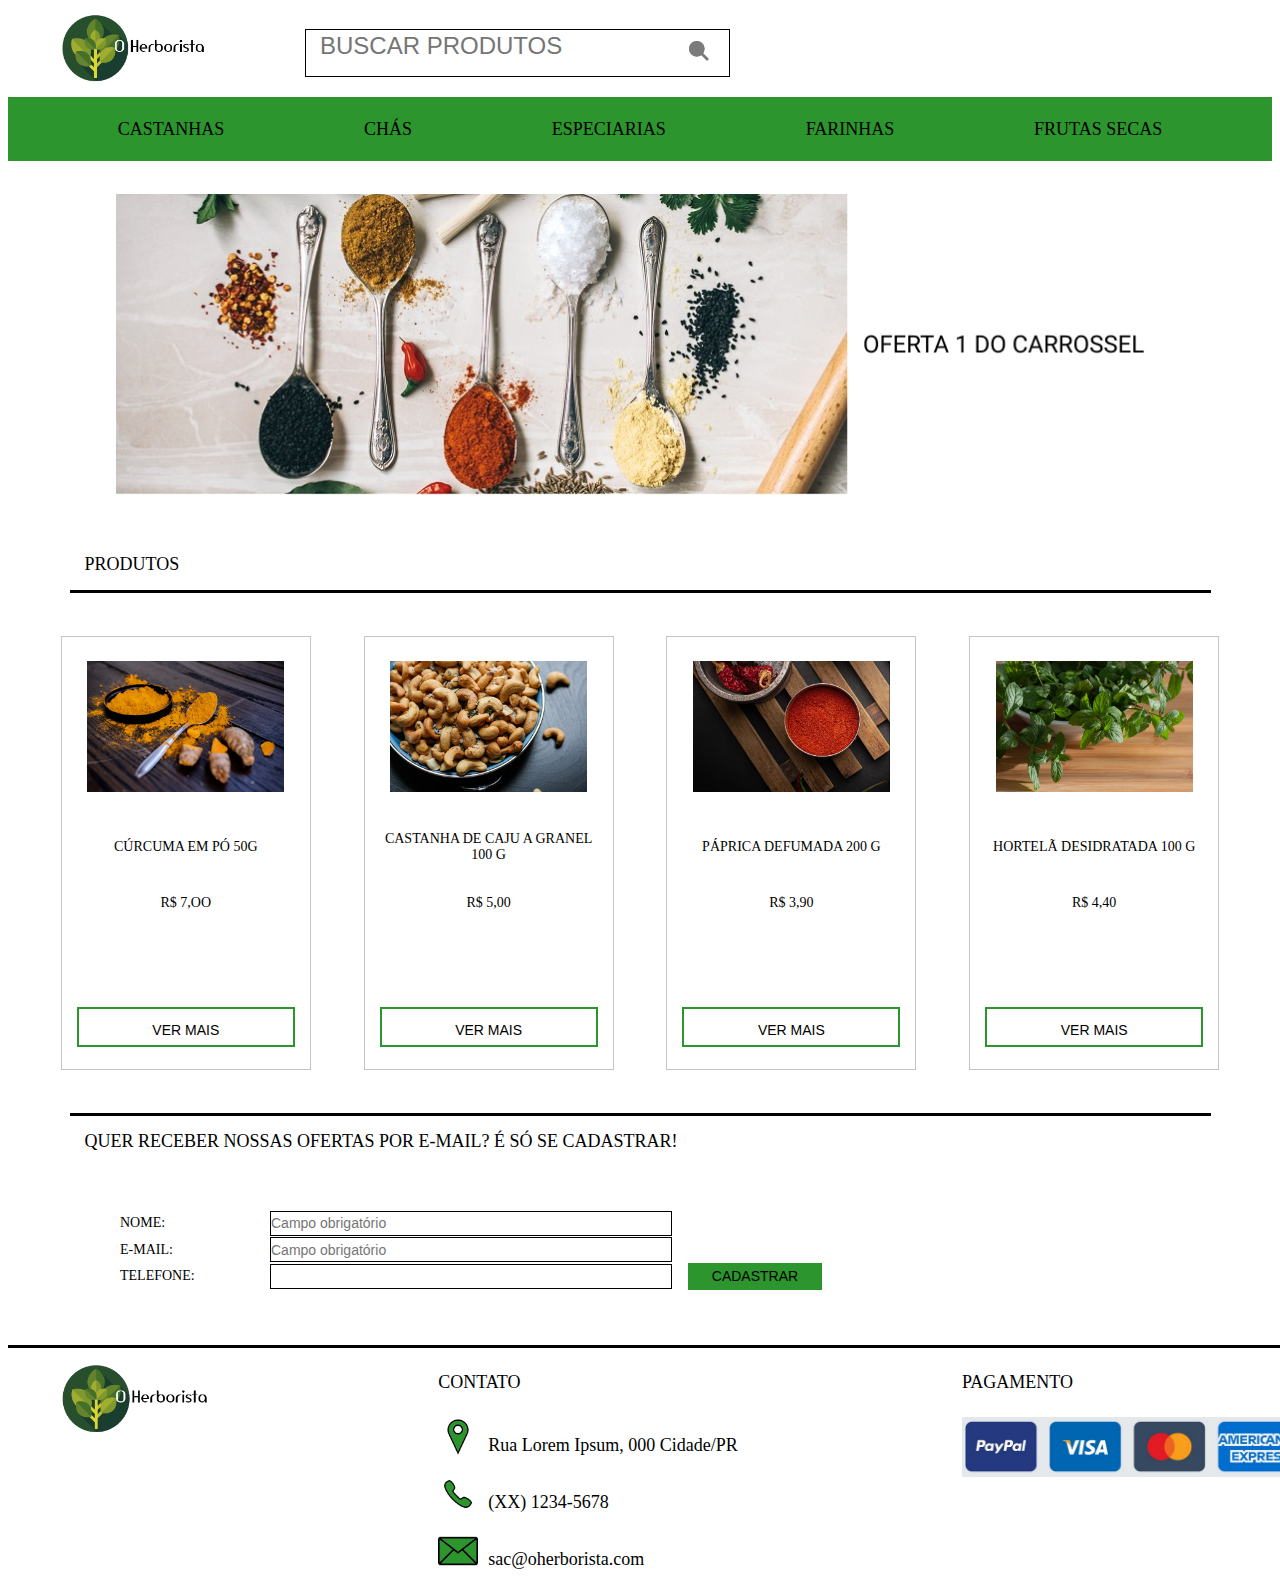
==== commit d4547956: "Modificações em <footer>" ====
--- a/root/index.html
+++ b/root/index.html
@@ -195,16 +195,40 @@
                 </div>
             </section>
 
-        </main> <!-- Parei aqui -->
+        </main>
         
-        <footer>
-
-            <!-- Rodapé -->
-
-            <div class="Rodape">
-                <h3>&copy; 2021 - TÍTULO</h3>
+        <!-- Rodapé -->
+        <footer class="rodape">
+
+            <div class="rodapeLogo">
+                <img src="images/logo.png" alt="LOGOMARCA">
             </div>
 
+            <address class="rodapeContato">
+                <h4>CONTATO</h4>
+
+                <div class="rodapeContatoItem">
+                    <img src="images/iconeEndereco.png" alt="ENDEREÇO">
+                    <p>Rua Lorem Ipsum, 000 Cidade/PR</p>
+                </div>
+
+                <div class="rodapeContatoItem">
+                    <img src="images/iconeTelefone.png" alt="TELEFONE">
+                    <p>(XX) 1234-5678</p>
+                </div>
+
+                <div class="rodapeContatoItem">
+                    <img src="images/iconeEmail.png" alt="E-MAIL">
+                    <p>sac@oherborista.com</p>
+                </div>
+
+            </address>
+
+            <div class="rodapePagamento">
+                <h4>PAGAMENTO</h4>
+                <img src="images/pagamento.png" alt="MÉTODOS DE PAGAMENTO">
+            </div>
+
         </footer>
 
     </body>
--- a/root/css/estilo.css
+++ b/root/css/estilo.css
@@ -346,25 +346,74 @@
 
 /* Rodapé */
 
-.Rodape{
-    display: flex;
-    justify-content: left;
-    align-items: center;
+.rodape{
+    display: flex;
+    flex-direction: row;
+    justify-content: space-between;
+    align-items: flex-start;
     width:1330px;
-    height:51px;
+    /*height:51px;*/
     margin-top: 43px;
     margin-left: auto;
     margin-right: auto;
-    margin-bottom: 128px;
+    /*margin-bottom: 128px;*/
     border-top: 3px solid #000000;
     }
     
-    .Rodape h3{
-        font-size: 18px;
-        font-weight: normal;
-        margin-left: 15px;
-        text-align: left;
-    }
+    .rodapeLogo {
+        margin-top: 10px;
+        margin-left: 46px;
+    }
+    
+        .rodapeLogo img{
+            width: 160px;
+            height: 81px;
+        }
+
+    .rodapeContato {
+        font-style: normal;
+    }
+
+        .rodapeContato h4 {
+            font-size: 18px;
+            font-weight: normal;
+            text-align: left;
+            text-decoration: none;
+        }
+
+        .rodapeContato img {
+            width: 40px;
+            height: 40px;
+            margin-right: 10px;
+        }
+
+        .rodapeContato p {
+            font-size: 18px;
+            font-weight: normal;
+            text-align: left;
+            text-decoration: none;
+        }
+
+        .rodapeContatoItem {
+            display: flex;
+            flex-direction: row;
+        }
+
+    .rodapePagamento {
+        margin-right: 46px;
+    }
+    
+        .rodapePagamento h4 {
+            font-size: 18px;
+            font-weight: normal;
+            text-align: left;
+            text-decoration: none;
+        }
+
+        .rodapePagamento img {
+            width: 330px;
+            height: 60px;
+        } 
 
 /* Página de detalhes */
 
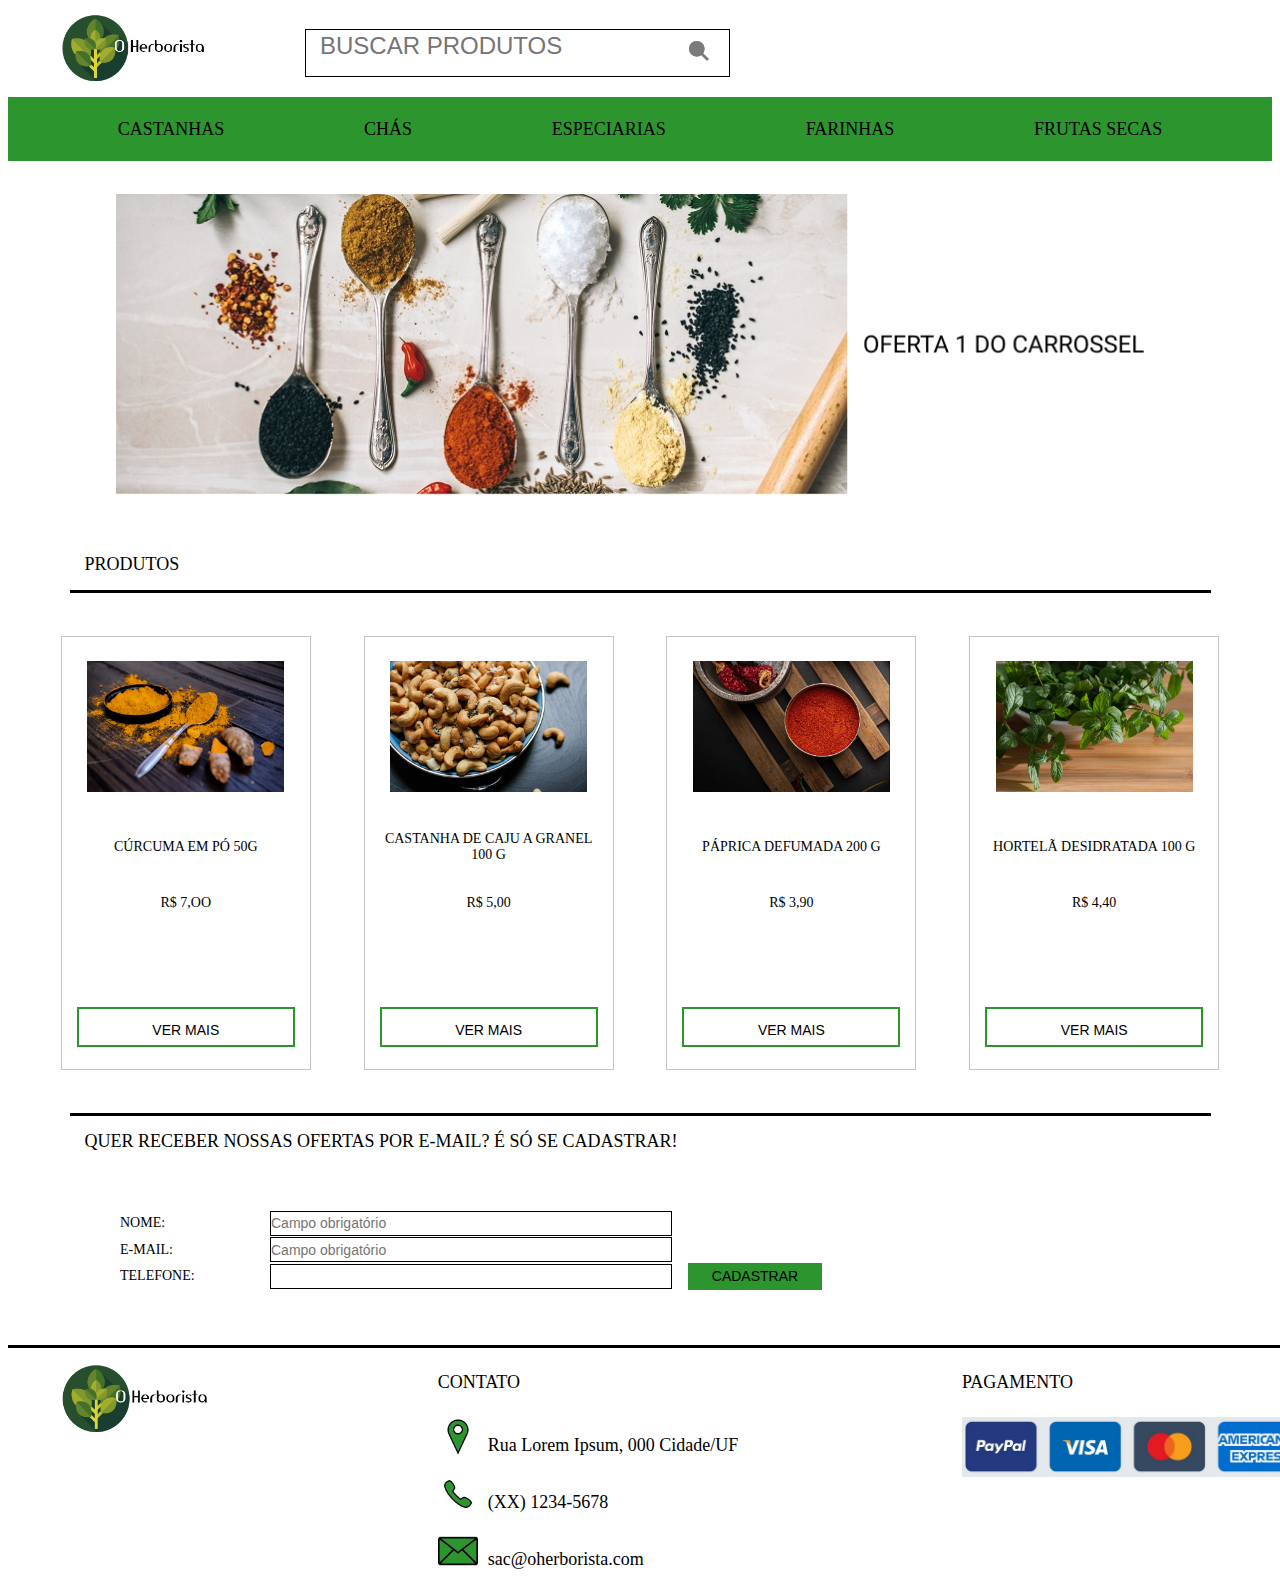
==== commit fd358b59: "Modificações em <footer> paginaDeDetalhes" ====
--- a/root/index.html
+++ b/root/index.html
@@ -21,12 +21,12 @@
 
                 <div class="logo">
                     <a href="index.html">
-                        <img src="images/logo.png" alt="Logomarca" style="width:157px;height:80px;">
+                        <img src="images/logo.png" alt="LOGOMARCA" style="width:157px;height:80px;">
                     </a>
                 </div> 
 
                 <div class="barraDeBusca">
-                    <form action="/form-handler.php" method="get">
+                    <form action="formHandler.php" method="get">
                         <input class="campoDeBusca" type="search" name="q" placeholder="BUSCAR PRODUTOS"/>
                         <button class="botaoBuscar" type="submit">
                             <img class="lupa" src="images/iconeLupa.png" alt="BUSCAR"/>
@@ -159,7 +159,7 @@
                 <!-- Formulário -->
                 <div class="containerFormulario">
 
-                    <form action="/form-handler2.php" method="post">
+                    <form action="formHandler2.php" method="post">
                             
                         <div class="itemFormulario">
                             <div class="itemFormularioLabel">
@@ -209,7 +209,7 @@
 
                 <div class="rodapeContatoItem">
                     <img src="images/iconeEndereco.png" alt="ENDEREÇO">
-                    <p>Rua Lorem Ipsum, 000 Cidade/PR</p>
+                    <p>Rua Lorem Ipsum, 000 Cidade/UF</p>
                 </div>
 
                 <div class="rodapeContatoItem">
--- a/root/css/estilo.css
+++ b/root/css/estilo.css
@@ -226,6 +226,13 @@
                 text-align: center;
             }
 
+            .itemVitrineDescricao h5 {
+                font-size: 14px;
+                font-weight: normal;
+                margin: 0px;
+                text-align: center;
+            }
+
         .itemVitrinePreco{
             width: 218px;
             height: 55px;
@@ -381,6 +388,14 @@
             text-decoration: none;
         }
 
+        .rodapeContato h6 {
+            font-size: 18px;
+            font-weight: normal;
+            text-align: left;
+            text-decoration: none;
+            margin: none;
+        }
+
         .rodapeContato img {
             width: 40px;
             height: 40px;
@@ -408,6 +423,14 @@
             font-weight: normal;
             text-align: left;
             text-decoration: none;
+        }
+
+        .rodapePagamento h6 {
+            font-size: 18px;
+            font-weight: normal;
+            text-align: left;
+            text-decoration: none;
+            margin: none;
         }
 
         .rodapePagamento img {
@@ -474,7 +497,7 @@
             border: none;
         }
 
-            .detalheProdutoTitulo h2{
+            .detalheProdutoTitulo h1{
                 font-size: 24px;
                 font-weight: normal;
                 text-align: left;
@@ -509,7 +532,7 @@
                 border: none;
             }
 
-                .detalheProdutoCaixaPrecoValor h4 {
+                .detalheProdutoCaixaPrecoValorT1 {
                     font-size: 36px;
                     font-weight: normal;
                     text-align: left;
@@ -518,7 +541,7 @@
                     color: #C4C4C4;
                 }
 
-                .detalheProdutoCaixaPrecoValor h3{
+                .detalheProdutoCaixaPrecoValorT2 {
                     font-size: 36px;
                     font-weight: normal;
                     text-align: left;
@@ -529,38 +552,53 @@
                     padding: 0px;
                 }
 
-            .detalheProdutoCaixaPrecoBotao{
-                width: 568px;
-                height: 60px;
+            .detalheProdutoCaixaPrecoSubmit {
                 display:flex;
                 flex-direction: row;
-                flex-wrap: wrap;
-                align-items: center;
-                justify-content: center;
-                margin: 34px 0px 0px 0px;
-                border: none;
-            }
-
-                .detalheProdutoCaixaPrecoBotao a {
+                align-items: flex-end;
+                justify-content: flex-start;
+            }
+
+                .detalheProdutoCaixaPrecoQuantidade input {
+                    width: 80px;
+                    height: 58px;
+                    text-align: center;
                     text-decoration: none;
-                } 
-
-                .detalheProdutoCaixaPrecoBotao button {
-                    width: 444px;
-                    height: 58px;
+                    font-size: 28.8px;  
+                }
+
+                .detalheProdutoCaixaPrecoBotao{
+                    width: 568px;
+                    height: 60px;
                     display:flex;
                     flex-direction: row;
                     flex-wrap: wrap;
                     align-items: center;
-                    justify-content: center;
-                    background-color: #2D952D;
+                    justify-content: flex-start;
+                    margin: 34px 0px 0px 30px;
                     border: none;
-                    text-align: center;
-                    text-decoration: none;
-                    font-size: 36px;
-                    color: #FFFFFF;
-                    cursor: pointer;
                 }
+
+                    .detalheProdutoCaixaPrecoBotao a {
+                        text-decoration: none;
+                    } 
+
+                    .detalheProdutoCaixaPrecoBotao button {
+                        width: 444px;
+                        height: 58px;
+                        display:flex;
+                        flex-direction: row;
+                        flex-wrap: wrap;
+                        align-items: center;
+                        justify-content: center;
+                        background-color: #2D952D;
+                        border: none;
+                        text-align: center;
+                        text-decoration: none;
+                        font-size: 32px;
+                        color: #FFFFFF;
+                        cursor: pointer;
+                    }
 
         .containerFormularioCep{
             width: 568px;
@@ -594,12 +632,25 @@
             }
 
             .InputCEP{
+                display:flex;
+                flex-direction: row;
+                margin: 0px;
+                padding: 0px;
+                /*float: left;*/
+                background-color: transparent;
+                border: 1px solid #C4C4C4;
+                width: 238.5px;
+                height: 48.5px;
+                font-size: 14px;
+            }
+
+            .InputCEP input {
                 margin: 0px;
                 padding: 0px;
                 float: left;
                 background-color: transparent;
-                border: 1px solid #C4C4C4;
-                width: 238.5px;
+                border: none;
+                width: 200px;
                 height: 48.5px;
                 font-size: 14px;
             }
@@ -659,7 +710,7 @@
     border-bottom: solid 3px  #000000;
 }
 
-.divisorProdutosRelacionados h2{
+.divisorProdutosRelacionados h4{
     font-size: 18px;
     font-weight: normal;
     margin-left: 15px;
